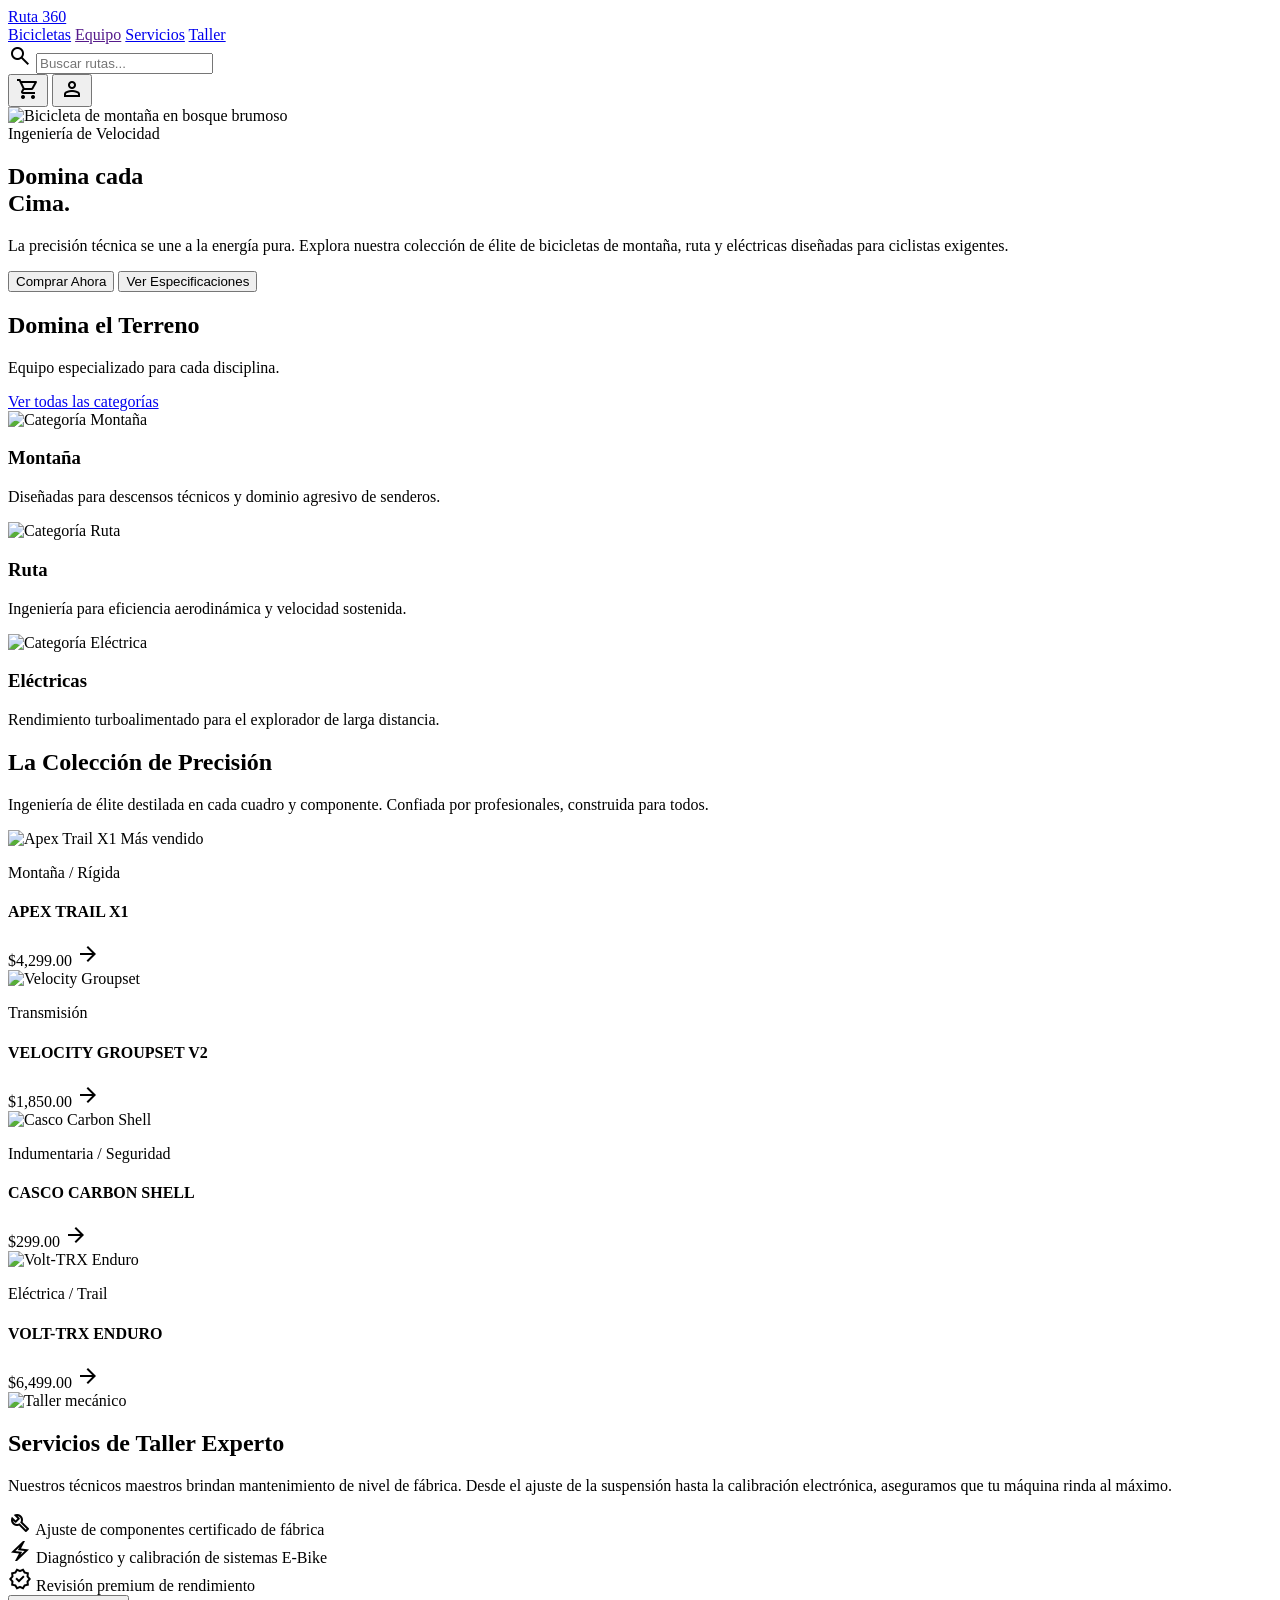
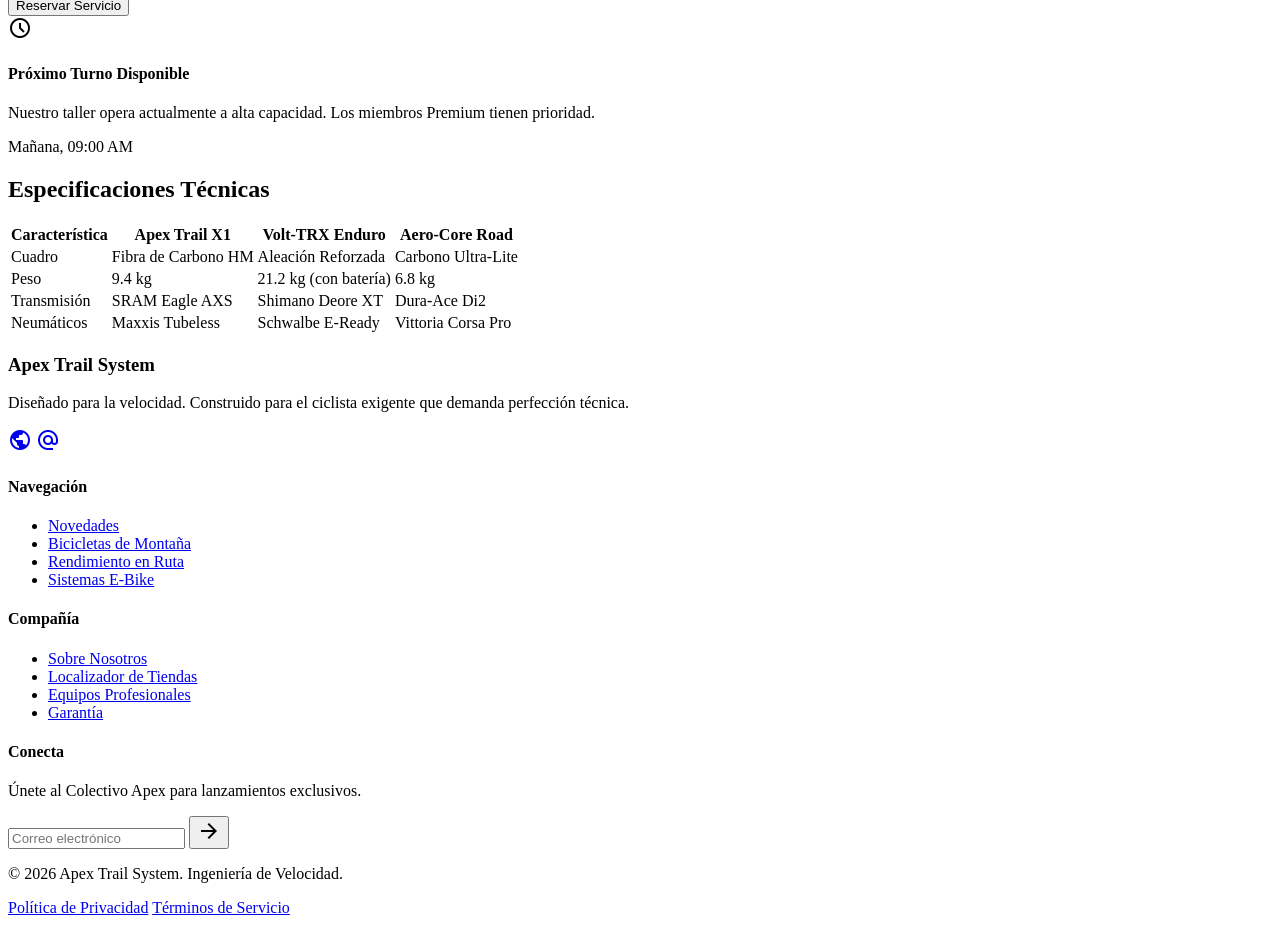
==== Ruta360/pages/index/index.html @ 9d2cbb73 "Primer Commit" ====
<!DOCTYPE html>
<html class="dark" lang="es">
<head>
    <meta charset="utf-8"/>
    <meta content="width=device-width, initial-scale=1.0" name="viewport"/>
    <title>Ruta 360 | Equipamiento de Alto Rendimiento</title>

    <script src="https://cdn.tailwindcss.com?plugins=forms,container-queries"></script>

    <link href="https://fonts.googleapis.com/css2?family=Montserrat:wght@700;800&family=Inter:wght@400;600&display=swap" rel="stylesheet"/>
    <link href="https://fonts.googleapis.com/css2?family=Material+Symbols+Outlined:wght,FILL@100..700,0..1&display=swap" rel="stylesheet"/>

    <link rel="stylesheet" href="style.css">
    <script src="script.js" defer></script>
</head>
<body class="font-body-md text-body-md bg-background selection:bg-primary selection:text-on-primary">

<header class="w-full top-0 sticky z-50 border-b border-outline-variant bg-surface/95 backdrop-blur-md">
    <nav class="flex justify-between items-center px-margin-desktop h-20 max-w-container-max mx-auto">
        <div class="flex items-center gap-12">
            <a class="text-headline-md font-headline-md font-extrabold text-primary tracking-tighter" href="./index.html">Ruta 360</a>
            <div class="hidden md:flex gap-8">
                <a class="font-label-bold text-label-bold text-primary font-bold border-b-2 border-primary pb-1" href="../products/products.html">Bicicletas</a>
                <a class="font-label-bold text-label-bold text-on-surface-variant hover:text-primary transition-colors duration-200" href="">Equipo</a>
                <a class="font-label-bold text-label-bold text-on-surface-variant hover:text-primary transition-colors duration-200" href="../services/services.html">Servicios</a>
                <a class="font-label-bold text-label-bold text-on-surface-variant hover:text-primary transition-colors duration-200" href="../taller/taller.html">Taller</a>
            </div>
        </div>
        <div class="flex items-center gap-6">
            <div class="hidden md:flex items-center bg-surface-container rounded-full px-4 py-2 border border-outline-variant">
                <span class="material-symbols-outlined text-on-surface-variant text-[20px]">search</span>
                <input class="bg-transparent border-none focus:ring-0 text-sm w-48 text-on-surface" placeholder="Buscar rutas..." type="text"/>
            </div>
            </div>
            <div class="flex gap-4">
                <button class="text-on-surface hover:text-primary transition-colors duration-300" onclick="window.location.href='../shoppingCar/sc.html'">
                    <span class="material-symbols-outlined">shopping_cart</span>
                </button>
                <button class="text-on-surface hover:text-primary transition-colors duration-300">
                    <span class="material-symbols-outlined">person</span>
                </button>
            </div>
        </div>
    </nav>
</header>

<main>
    <section class="relative h-[700px] min-h-[700px] flex items-center overflow-hidden">
        <div class="absolute inset-0 z-0">
            <img class="w-full h-full object-cover grayscale-[0.2] contrast-[1.1]" src="https://lh3.googleusercontent.com/aida-public/[base64]" alt="Bicicleta de montaña en bosque brumoso"/>
            <div class="absolute inset-0 bg-gradient-to-r from-surface via-surface/60 to-transparent"></div>
        </div>
        <div class="relative z-10 px-margin-desktop max-w-container-max mx-auto w-full">
            <div class="max-w-2xl">
                <span class="inline-block px-3 py-1 bg-primary text-on-primary font-label-bold text-label-bold tracking-widest uppercase mb-6">Ingeniería de Velocidad</span>
                <h1 class="font-headline-xl text-headline-xl text-on-surface mb-6 uppercase leading-tight">Domina cada <br/><span class="text-primary">Cima.</span></h1>
                <p class="font-body-lg text-body-lg text-on-surface-variant mb-10 max-w-lg">La precisión técnica se une a la energía pura. Explora nuestra colección de élite de bicicletas de montaña, ruta y eléctricas diseñadas para ciclistas exigentes.</p>
                <div class="flex gap-6">
                    <button class="bg-[#32CD32] text-[#1A1A1A] font-label-bold text-label-bold px-10 py-5 rounded-none hover:bg-white transition-all duration-300 uppercase tracking-tighter">
                        Comprar Ahora
                    </button>
                    <button class="border-2 border-outline text-on-surface font-label-bold text-label-bold px-10 py-5 rounded-none hover:bg-surface-variant transition-all duration-300 uppercase tracking-tighter">
                        Ver Especificaciones
                    </button>
                </div>
            </div>
        </div>
    </section>

    <section class="py-24 px-margin-desktop max-w-container-max mx-auto">
        <div class="flex justify-between items-end mb-12">
            <div>
                <h2 class="font-headline-lg text-headline-lg text-on-surface uppercase mb-2">Domina el Terreno</h2>
                <p class="text-on-surface-variant">Equipo especializado para cada disciplina.</p>
            </div>
            <div class="hidden md:block h-[2px] bg-outline-variant flex-grow mx-12 mb-4"></div>
            <a class="font-label-bold text-label-bold text-primary uppercase border-b-2 border-primary pb-1 whitespace-nowrap" href="#">Ver todas las categorías</a>
        </div>
                <div class="md:col-span-7 relative group overflow-hidden cursor-pointer">
                <img class="w-full h-full object-cover transition-transform duration-700 group-hover:scale-105" src="https://lh3.googleusercontent.com/aida-public/[base64]" alt="Categoría Montaña"/>
                <div class="absolute inset-0 bg-gradient-to-t from-black/80 to-transparent flex flex-col justify-end p-10">
                    <h3 class="font-headline-md text-headline-md text-on-surface uppercase">Montaña</h3>
                    <p class="text-on-surface-variant max-w-xs">Diseñadas para descensos técnicos y dominio agresivo de senderos.</p>
                </div>
            </div>
            <div class="md:col-span-5 grid grid-rows-2 gap-gutter">
                <div class="relative group overflow-hidden cursor-pointer">
                    <img class="w-full h-full object-cover transition-transform duration-700 group-hover:scale-105" src="https://lh3.googleusercontent.com/aida-public/[base64]" alt="Categoría Ruta"/>
                    <div class="absolute inset-0 bg-gradient-to-t from-black/80 to-transparent flex flex-col justify-end p-8">
                        <h3 class="font-headline-md text-headline-md text-on-surface uppercase">Ruta</h3>
                        <p class="text-on-surface-variant text-sm">Ingeniería para eficiencia aerodinámica y velocidad sostenida.</p>
                    </div>
                </div>
                <div class="relative group overflow-hidden cursor-pointer">
                    <img class="w-full h-full object-cover transition-transform duration-700 group-hover:scale-105" src="https://lh3.googleusercontent.com/aida-public/[base64]" alt="Categoría Eléctrica"/>
                    <div class="absolute inset-0 bg-gradient-to-t from-black/80 to-transparent flex flex-col justify-end p-8">
                        <h3 class="font-headline-md text-headline-md text-on-surface uppercase">Eléctricas</h3>
                        <p class="text-on-surface-variant text-sm">Rendimiento turboalimentado para el explorador de larga distancia.</p>
                    </div>
                </div>
            </div>
        </div>
    </section>

    <section class="bg-surface-container py-24">
        <div class="px-margin-desktop max-w-container-max mx-auto">
            <div class="text-center mb-16">
                <h2 class="font-headline-lg text-headline-lg text-on-surface uppercase mb-4">La Colección de Precisión</h2>
                <p class="text-on-surface-variant max-w-xl mx-auto">Ingeniería de élite destilada en cada cuadro y componente. Confiada por profesionales, construida para todos.</p>
            </div>
            <div class="grid grid-cols-1 md:grid-cols-4 gap-gutter">
                <div class="bg-surface-container-low border border-outline-variant group cursor-pointer">
                    <div class="h-64 overflow-hidden bg-surface relative">
                        <img class="w-full h-full object-cover transition-transform duration-500 group-hover:scale-110" src="https://lh3.googleusercontent.com/aida-public/[base64]" alt="Apex Trail X1"/>
                        <span class="absolute top-4 left-4 bg-primary text-on-primary text-[10px] font-bold px-2 py-1 uppercase">Más vendido</span>
                    </div>
                    <div class="p-6">
                        <p class="text-primary text-[12px] font-bold uppercase mb-1">Montaña / Rígida</p>
                        <h4 class="font-headline-md text-[18px] text-on-surface mb-2">APEX TRAIL X1</h4>
                        <div class="flex justify-between items-center">
                            <span class="font-body-md text-primary font-bold">$4,299.00</span>
                            <span class="material-symbols-outlined text-on-surface-variant group-hover:text-primary transition-colors">arrow_forward</span>
                        </div>
                    </div>
                </div>
                <div class="bg-surface-container-low border border-outline-variant group cursor-pointer">
                    <div class="h-64 overflow-hidden bg-surface relative">
                        <img class="w-full h-full object-cover transition-transform duration-500 group-hover:scale-110" src="https://lh3.googleusercontent.com/aida-public/[base64]" alt="Velocity Groupset"/>
                    </div>
                    <div class="p-6">
                        <p class="text-primary text-[12px] font-bold uppercase mb-1">Transmisión</p>
                        <h4 class="font-headline-md text-[18px] text-on-surface mb-2">VELOCITY GROUPSET V2</h4>
                        <div class="flex justify-between items-center">
                            <span class="font-body-md text-primary font-bold">$1,850.00</span>
                            <span class="material-symbols-outlined text-on-surface-variant group-hover:text-primary transition-colors">arrow_forward</span>
                        </div>
                    </div>
                </div>
                <div class="bg-surface-container-low border border-outline-variant group cursor-pointer">
                    <div class="h-64 overflow-hidden bg-surface relative">
                        <img class="w-full h-full object-cover transition-transform duration-500 group-hover:scale-110" src="https://lh3.googleusercontent.com/aida-public/[base64]" alt="Casco Carbon Shell"/>
                    </div>
                    <div class="p-6">
                        <p class="text-primary text-[12px] font-bold uppercase mb-1">Indumentaria / Seguridad</p>
                        <h4 class="font-headline-md text-[18px] text-on-surface mb-2">CASCO CARBON SHELL</h4>
                        <div class="flex justify-between items-center">
                            <span class="font-body-md text-primary font-bold">$299.00</span>
                            <span class="material-symbols-outlined text-on-surface-variant group-hover:text-primary transition-colors">arrow_forward</span>
                        </div>
                    </div>
                </div>
                <div class="bg-surface-container-low border border-outline-variant group cursor-pointer">
                    <div class="h-64 overflow-hidden bg-surface relative">
                        <img class="w-full h-full object-cover transition-transform duration-500 group-hover:scale-110" src="https://lh3.googleusercontent.com/aida-public/[base64]" alt="Volt-TRX Enduro"/>
                    </div>
                    <div class="p-6">
                        <p class="text-primary text-[12px] font-bold uppercase mb-1">Eléctrica / Trail</p>
                        <h4 class="font-headline-md text-[18px] text-on-surface mb-2">VOLT-TRX ENDURO</h4>
                        <div class="flex justify-between items-center">
                            <span class="font-body-md text-primary font-bold">$6,499.00</span>
                            <span class="material-symbols-outlined text-on-surface-variant group-hover:text-primary transition-colors">arrow_forward</span>
                        </div>
                    </div>
                </div>
            </div>
        </div>
    </section>

    <section class="py-24 bg-surface relative overflow-hidden">
        <div class="absolute right-0 top-0 w-1/2 h-full opacity-20 pointer-events-none">
            <img class="w-full h-full object-cover" src="https://lh3.googleusercontent.com/aida-public/[base64]" alt="Taller mecánico"/>
        </div>
        <div class="px-margin-desktop max-w-container-max mx-auto grid grid-cols-1 md:grid-cols-2 gap-gutter relative z-10">
            <div>
                <h2 class="font-headline-lg text-headline-lg text-on-surface uppercase mb-6">Servicios de Taller Experto</h2>
                <p class="text-body-lg text-on-surface-variant mb-8 max-w-lg">Nuestros técnicos maestros brindan mantenimiento de nivel de fábrica. Desde el ajuste de la suspensión hasta la calibración electrónica, aseguramos que tu máquina rinda al máximo.</p>
                <div class="space-y-4 mb-10">
                    <div class="flex items-center gap-4">
                        <span class="material-symbols-outlined text-primary">build</span>
                        <span class="font-label-bold text-on-surface">Ajuste de componentes certificado de fábrica</span>
                    </div>
                    <div class="flex items-center gap-4">
                        <span class="material-symbols-outlined text-primary">electric_bolt</span>
                        <span class="font-label-bold text-on-surface">Diagnóstico y calibración de sistemas E-Bike</span>
                    </div>
                    <div class="flex items-center gap-4">
                        <span class="material-symbols-outlined text-primary">verified</span>
                        <span class="font-label-bold text-on-surface">Revisión premium de rendimiento</span>
                    </div>
                </div>
                <button class="bg-[#32CD32] text-[#1A1A1A] font-label-bold text-label-bold px-10 py-5 rounded-none hover:bg-white transition-all duration-300 uppercase tracking-tighter" onclick="window.location.href='../taller/taller.html'">
                    Reservar Servicio
                </button>
            </div>
            <div class="hidden md:flex flex-col justify-center">
                <div class="bg-surface-container border border-outline-variant p-8 relative">
                    <div class="absolute -top-4 -left-4 w-12 h-12 bg-primary flex items-center justify-center">
                        <span class="material-symbols-outlined text-on-primary">schedule</span>
                    </div>
                    <h4 class="font-headline-md text-on-surface mb-4">Próximo Turno Disponible</h4>
                    <p class="text-on-surface-variant mb-6">Nuestro taller opera actualmente a alta capacidad. Los miembros Premium tienen prioridad.</p>
                    <div class="text-headline-md text-primary font-bold">Mañana, 09:00 AM</div>
                </div>
            </div>
        </div>
    </section>

    <section class="py-24 px-margin-desktop max-w-container-max mx-auto">
        <h2 class="font-headline-lg text-headline-lg text-on-surface uppercase mb-12 text-center">Especificaciones Técnicas</h2>
        <div class="overflow-x-auto">
            <table class="w-full border-collapse">
                <thead>
                <tr class="border-b-2 border-outline-variant">
                    <th class="py-6 text-left font-label-bold text-primary uppercase">Característica</th>
                    <th class="py-6 text-left font-label-bold text-on-surface uppercase">Apex Trail X1</th>
                    <th class="py-6 text-left font-label-bold text-on-surface uppercase">Volt-TRX Enduro</th>
                    <th class="py-6 text-left font-label-bold text-on-surface uppercase">Aero-Core Road</th>
                </tr>
                </thead>
                <tbody class="font-body-md">
                <tr class="border-b border-outline-variant bg-surface-container-low">
                    <td class="py-6 font-bold text-on-surface">Cuadro</td>
                    <td class="py-6 text-on-surface-variant">Fibra de Carbono HM</td>
                    <td class="py-6 text-on-surface-variant">Aleación Reforzada</td>
                    <td class="py-6 text-on-surface-variant">Carbono Ultra-Lite</td>
                </tr>
                <tr class="border-b border-outline-variant">
                    <td class="py-6 font-bold text-on-surface">Peso</td>
                    <td class="py-6 text-on-surface-variant">9.4 kg</td>
                    <td class="py-6 text-on-surface-variant">21.2 kg (con batería)</td>
                    <td class="py-6 text-on-surface-variant">6.8 kg</td>
                </tr>
                <tr class="border-b border-outline-variant bg-surface-container-low">
                    <td class="py-6 font-bold text-on-surface">Transmisión</td>
                    <td class="py-6 text-on-surface-variant">SRAM Eagle AXS</td>
                    <td class="py-6 text-on-surface-variant">Shimano Deore XT</td>
                    <td class="py-6 text-on-surface-variant">Dura-Ace Di2</td>
                </tr>
                <tr class="border-b border-outline-variant">
                    <td class="py-6 font-bold text-on-surface">Neumáticos</td>
                    <td class="py-6 text-on-surface-variant">Maxxis Tubeless</td>
                    <td class="py-6 text-on-surface-variant">Schwalbe E-Ready</td>
                    <td class="py-6 text-on-surface-variant">Vittoria Corsa Pro</td>
                </tr>
                </tbody>
            </table>
        </div>
    </section>
</main>

<footer class="bg-surface-container-lowest border-t border-outline-variant">
    <div class="grid grid-cols-1 md:grid-cols-4 gap-gutter px-margin-desktop py-12 max-w-container-max mx-auto">
        <div class="col-span-1 md:col-span-1">
            <h3 class="font-headline-md text-headline-md text-primary mb-6">Apex Trail System</h3>
            <p class="text-on-surface-variant mb-6">Diseñado para la velocidad. Construido para el ciclista exigente que demanda perfección técnica.</p>
            <div class="flex gap-4">
                <a class="text-on-surface-variant hover:text-primary transition-colors" href="#"><span class="material-symbols-outlined">public</span></a>
                <a class="text-on-surface-variant hover:text-primary transition-colors" href="#"><span class="material-symbols-outlined">alternate_email</span></a>
            </div>
        </div>
        <div>
            <h4 class="font-label-bold text-on-surface uppercase mb-6">Navegación</h4>
            <ul class="space-y-4">
                <li><a class="text-on-surface-variant hover:text-on-surface transition-colors" href="#">Novedades</a></li>
                <li><a class="text-on-surface-variant hover:text-on-surface transition-colors" href="#">Bicicletas de Montaña</a></li>
                <li><a class="text-on-surface-variant hover:text-on-surface transition-colors" href="#">Rendimiento en Ruta</a></li>
                <li><a class="text-on-surface-variant hover:text-on-surface transition-colors" href="#">Sistemas E-Bike</a></li>
            </ul>
        </div>
        <div>
            <h4 class="font-label-bold text-on-surface uppercase mb-6">Compañía</h4>
            <ul class="space-y-4">
                <li><a class="text-on-surface-variant hover:text-on-surface transition-colors" href="#">Sobre Nosotros</a></li>
                <li><a class="text-on-surface-variant hover:text-on-surface transition-colors" href="#">Localizador de Tiendas</a></li>
                <li><a class="text-on-surface-variant hover:text-on-surface transition-colors" href="#">Equipos Profesionales</a></li>
                <li><a class="text-on-surface-variant hover:text-on-surface transition-colors" href="#">Garantía</a></li>
            </ul>
        </div>
        <div>
            <h4 class="font-label-bold text-on-surface uppercase mb-6">Conecta</h4>
            <p class="text-on-surface-variant mb-4">Únete al Colectivo Apex para lanzamientos exclusivos.</p>
            <form class="flex">
                <input class="bg-surface-container-low border border-outline-variant focus:border-primary focus:ring-0 text-on-surface text-sm p-3 w-full rounded-none" placeholder="Correo electrónico" type="email"/>
                <button class="bg-primary text-on-primary px-4 py-3 rounded-none hover:bg-white transition-colors" type="submit">
                    <span class="material-symbols-outlined">arrow_forward</span>
                </button>
            </form>
        </div>
    </div>
    <div class="border-t border-outline-variant/30 py-8 px-margin-desktop max-w-container-max mx-auto flex flex-col md:flex-row justify-between items-center gap-4">
        <p class="text-on-surface-variant text-sm">© 2026 Apex Trail System. Ingeniería de Velocidad.</p>
        <div class="flex gap-8 text-sm">
            <a class="text-on-surface-variant hover:text-on-surface transition-colors" href="#">Política de Privacidad</a>
            <a class="text-on-surface-variant hover:text-on-surface transition-colors" href="#">Términos de Servicio</a>
        </div>
    </div>
</footer>
</body>
</html>
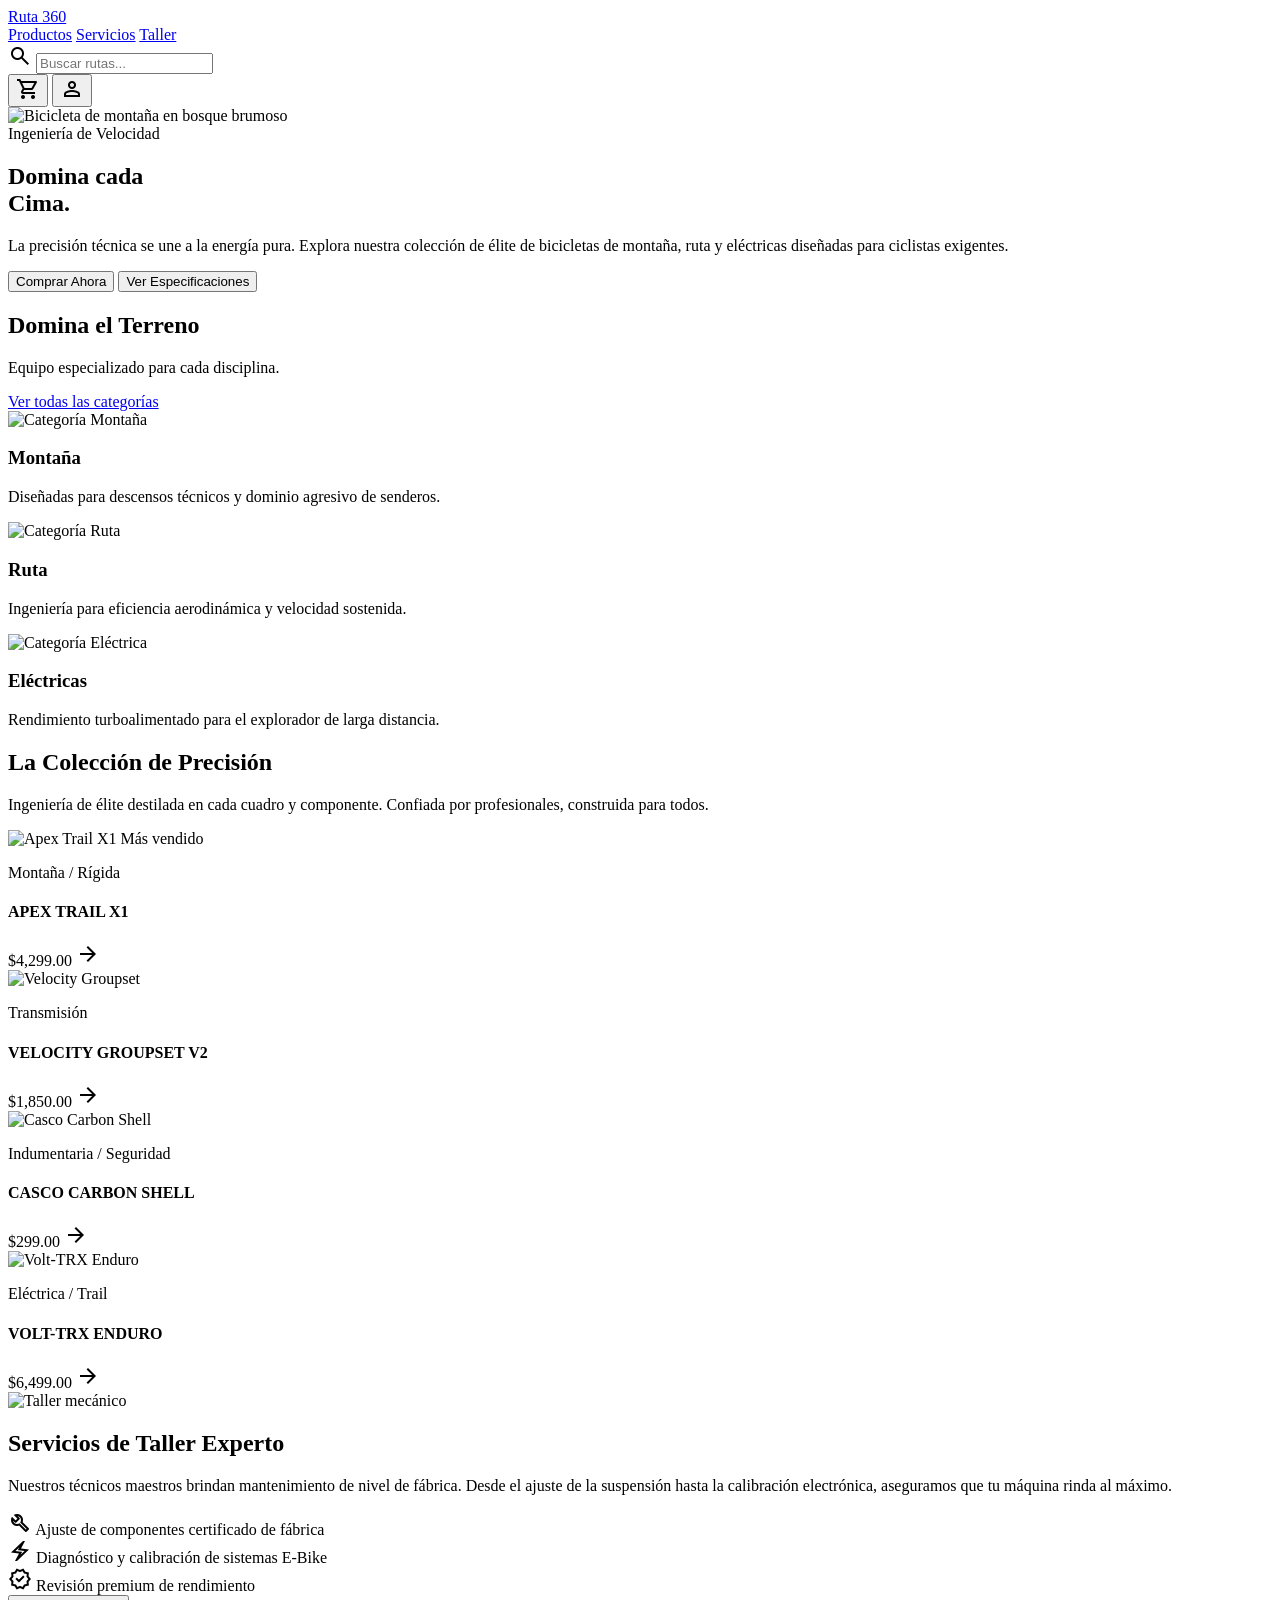
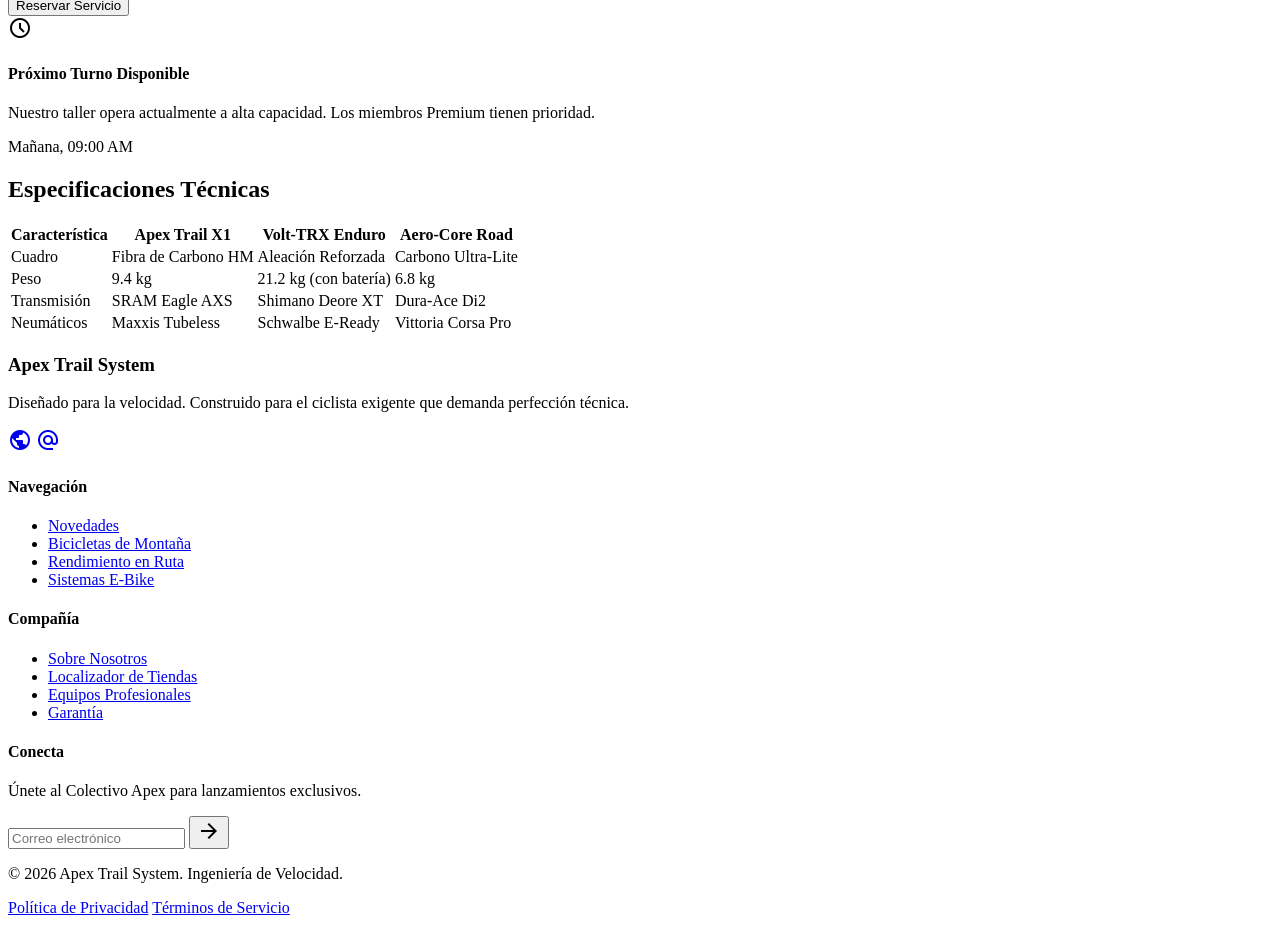
==== commit cfc7a212: "Functionalities added" ====
--- a/Ruta360/pages/index/index.html
+++ b/Ruta360/pages/index/index.html
@@ -20,8 +20,7 @@
         <div class="flex items-center gap-12">
             <a class="text-headline-md font-headline-md font-extrabold text-primary tracking-tighter" href="./index.html">Ruta 360</a>
             <div class="hidden md:flex gap-8">
-                <a class="font-label-bold text-label-bold text-primary font-bold border-b-2 border-primary pb-1" href="../products/products.html">Bicicletas</a>
-                <a class="font-label-bold text-label-bold text-on-surface-variant hover:text-primary transition-colors duration-200" href="">Equipo</a>
+                <a class="font-label-bold text-label-bold text-on-surface-variant hover:text-primary transition-colors duration-200"" href="../products/products.html">Productos</a>
                 <a class="font-label-bold text-label-bold text-on-surface-variant hover:text-primary transition-colors duration-200" href="../services/services.html">Servicios</a>
                 <a class="font-label-bold text-label-bold text-on-surface-variant hover:text-primary transition-colors duration-200" href="../taller/taller.html">Taller</a>
             </div>
@@ -56,10 +55,10 @@
                 <h1 class="font-headline-xl text-headline-xl text-on-surface mb-6 uppercase leading-tight">Domina cada <br/><span class="text-primary">Cima.</span></h1>
                 <p class="font-body-lg text-body-lg text-on-surface-variant mb-10 max-w-lg">La precisión técnica se une a la energía pura. Explora nuestra colección de élite de bicicletas de montaña, ruta y eléctricas diseñadas para ciclistas exigentes.</p>
                 <div class="flex gap-6">
-                    <button class="bg-[#32CD32] text-[#1A1A1A] font-label-bold text-label-bold px-10 py-5 rounded-none hover:bg-white transition-all duration-300 uppercase tracking-tighter">
+                    <button onclick="window.location.href='../products/products.html'" class="bg-[#32CD32] text-[#1A1A1A] font-label-bold text-label-bold px-10 py-5 rounded-none hover:bg-white transition-all duration-300 uppercase tracking-tighter">
                         Comprar Ahora
                     </button>
-                    <button class="border-2 border-outline text-on-surface font-label-bold text-label-bold px-10 py-5 rounded-none hover:bg-surface-variant transition-all duration-300 uppercase tracking-tighter">
+                    <button onclick="window.location.href='../products/products.html'" class="border-2 border-outline text-on-surface font-label-bold text-label-bold px-10 py-5 rounded-none hover:bg-surface-variant transition-all duration-300 uppercase tracking-tighter">
                         Ver Especificaciones
                     </button>
                 </div>
@@ -74,7 +73,7 @@
                 <p class="text-on-surface-variant">Equipo especializado para cada disciplina.</p>
             </div>
             <div class="hidden md:block h-[2px] bg-outline-variant flex-grow mx-12 mb-4"></div>
-            <a class="font-label-bold text-label-bold text-primary uppercase border-b-2 border-primary pb-1 whitespace-nowrap" href="#">Ver todas las categorías</a>
+            <a class="font-label-bold text-label-bold text-primary uppercase border-b-2 border-primary pb-1 whitespace-nowrap" href="../products/products.html">Ver todas las categorías</a>
         </div>
                 <div class="md:col-span-7 relative group overflow-hidden cursor-pointer">
                 <img class="w-full h-full object-cover transition-transform duration-700 group-hover:scale-105" src="https://lh3.googleusercontent.com/aida-public/[base64]" alt="Categoría Montaña"/>
@@ -188,7 +187,7 @@
                         <span class="font-label-bold text-on-surface">Revisión premium de rendimiento</span>
                     </div>
                 </div>
-                <button class="bg-[#32CD32] text-[#1A1A1A] font-label-bold text-label-bold px-10 py-5 rounded-none hover:bg-white transition-all duration-300 uppercase tracking-tighter" onclick="window.location.href='../taller/taller.html'">
+                <button onclick="window.location.href='../taller/taller.html'" class="bg-[#32CD32] text-[#1A1A1A] font-label-bold text-label-bold px-10 py-5 rounded-none hover:bg-white transition-all duration-300 uppercase tracking-tighter">
                     Reservar Servicio
                 </button>
             </div>
